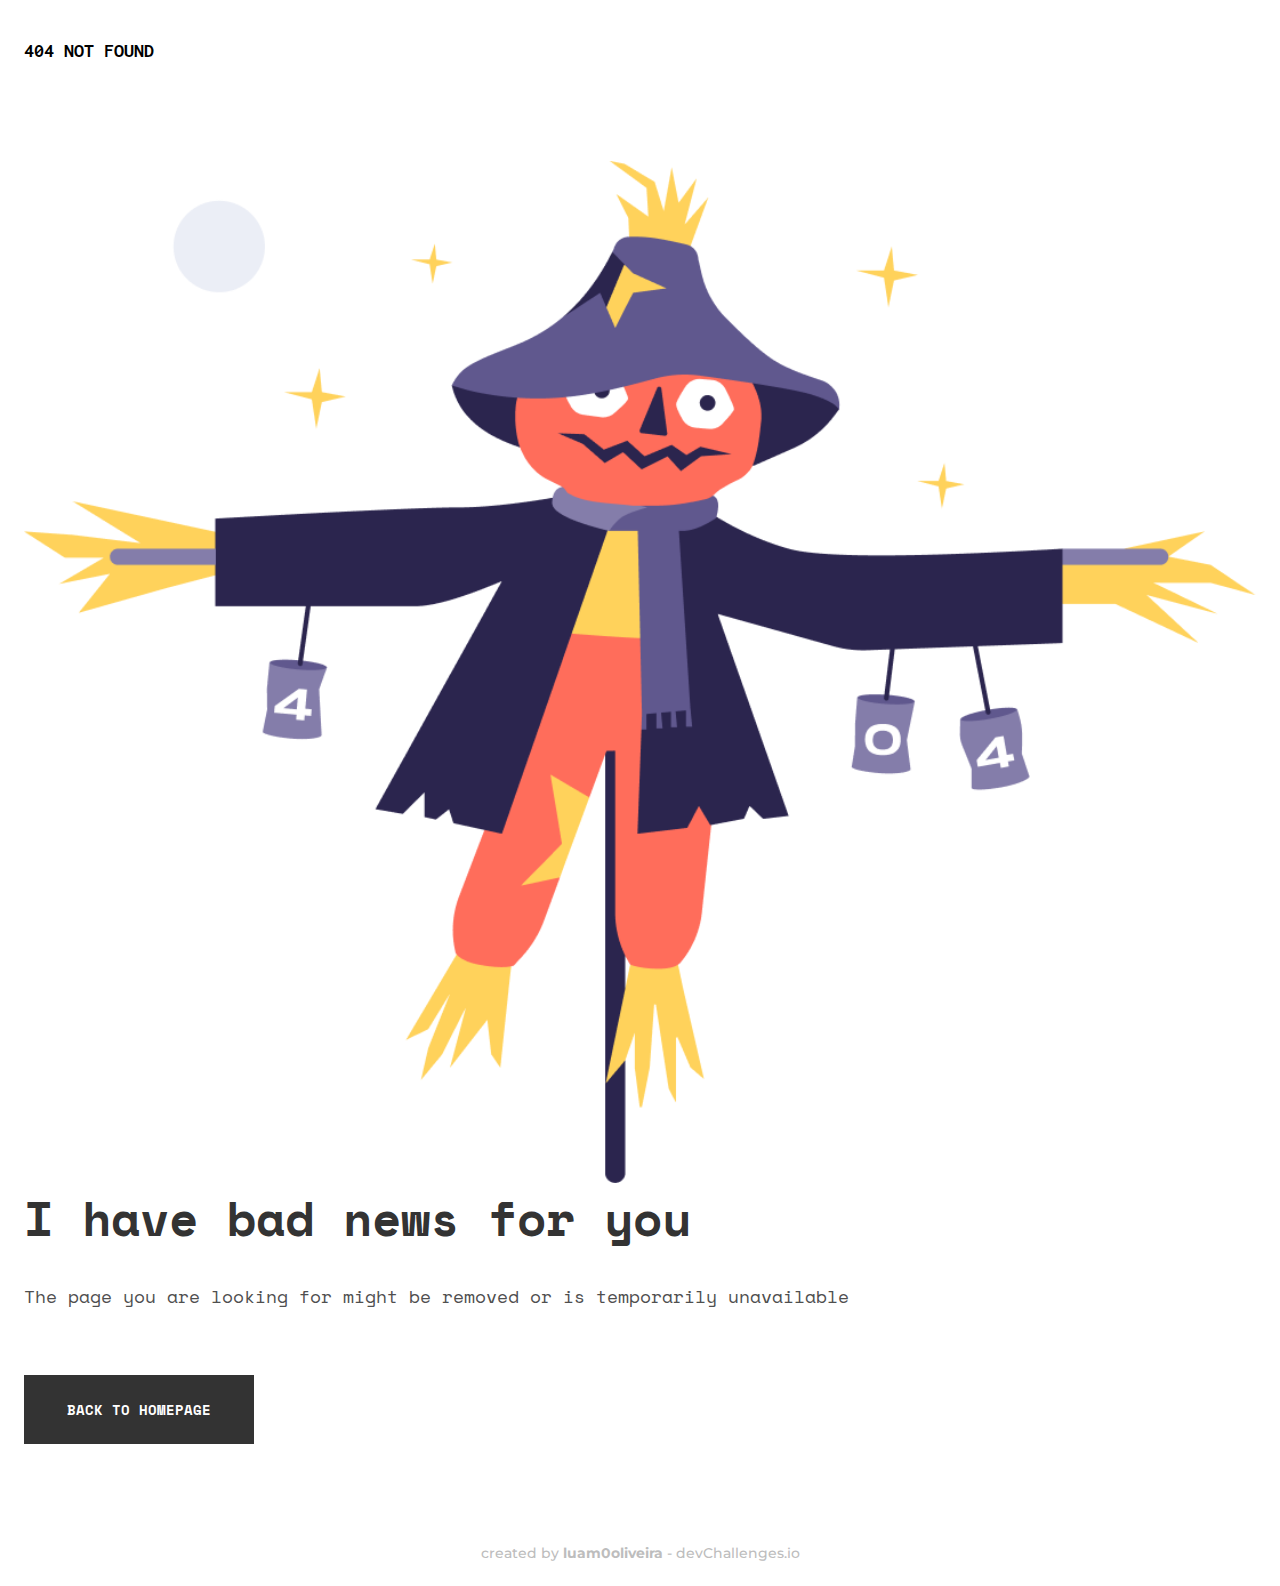
==== web-develop/404-not-found/index.html @ 0f83d6e8 "finished" ====
<!DOCTYPE html>
<html lang="en">
<head>
  <meta charset="UTF-8">
  <meta http-equiv="X-UA-Compatible" content="IE=edge">
  <meta name="viewport" content="width=device-width, initial-scale=1.0">
  <title>Document</title>
  <link rel="stylesheet" href="style.css" type="text/css">
</head>
<body>
  <header id="header">
    <h1>404 NOT FOUND</h1>
  </header>
  <main id="main">
    <img id="error-image" src="img/Scarecrow.png" alt="A straw man">
    <div id="error-text">
      <h2>I have bad news for you</h2>
      <p>The page you are looking for might be removed or is temporarily unavailable</p>
      <a id="btn-home" href="#">BACK TO HOMEPAGE</a>
    </div>
  </main>
  <footer id="footer">
    <address>created by <span>luam0oliveira</span> - devChallenges.io</address>
  </footer>
</body>
</html>
---- web-develop/404-not-found/style.css ----
@import url('https://fonts.googleapis.com/css2?family=Inconsolata:wght@700&family=Montserrat:wght@500;700&family=Space+Mono:wght@400;700&display=swap');

:root{
  font-size: 62.5%;
  --padding-sides: 7rem;
  /* colors var */
  --title-color: #333333;
  --text-color: #4F4F4F;
  --gray: #333333;
  --footer-font-color: #BDBDBD;
}

*{
  box-sizing: border-box;
}

body{
  margin: 0;
  padding: 0;
  width: 100%;
  height: 100vh;
  display: flex;
  flex-direction: column;
  justify-content: space-between;
  gap: 10rem;
}

img{
  width: 100%;
}

h1, h2, p{
  margin: 0;
}

/* HEADER */
#header{
  width: 100%;
  padding: 4rem var(--padding-sides) 0;
  font-family: Inconsolata, sans-serif;
  font-size: 1rem;
}

/* MAIN */
#main{
  display: grid;
  grid-template-columns: repeat(2,1fr);
  width: 100%;
  padding: 0 var(--padding-sides);
  column-gap: 12rem;
  font-family: 'Space Mono', sans-serif;
}

#error-text h2 {
  font-size: 6.4rem;
  font-weight: 700;
  line-height: 9.5rem;
  color: var(--title-color);
  margin-bottom: 3.6rem;
}

#error-text p{
  font-size: 2.4rem;
  font-weight: 400;
  color: var(--text-color);
  line-height: 3.6rem;
  width: 65%;
  margin-bottom: 6.4rem;
}

#btn-home {
  width: max-content;
  display: block;
  font-weight: 700;
  color: white;
  padding: 2.4rem 4.3rem;
  background-color: var(--gray);
  text-decoration: none;
  font-size: 1.4rem;
}


/* FOOTER */
#footer{
  padding: 0 0 2.4rem;
}

#footer address {
  text-align: center;
  font-style: normal;
  font-family: Montserrat, sans-serif;
  font-size: 1.4rem;
  font-weight: 500;
  color: var(--footer-font-color);
}

#footer address span{
  font-weight: 700;
}

@media only screen and (max-width:1300px){
  :root{
    --padding-sides: 2.4rem;
  }

  #main{
    grid-template-columns: 1fr;
  }

  #error-text h2{
    font-size: 4.8rem;
    margin-bottom: 3rem;
    line-height: 7rem;
  }

  #error-text p {
    font-size: 1.8rem;
    width: 100%;
    margin-bottom: 6.6rem;
    line-height: 2.6rem;
  }

}
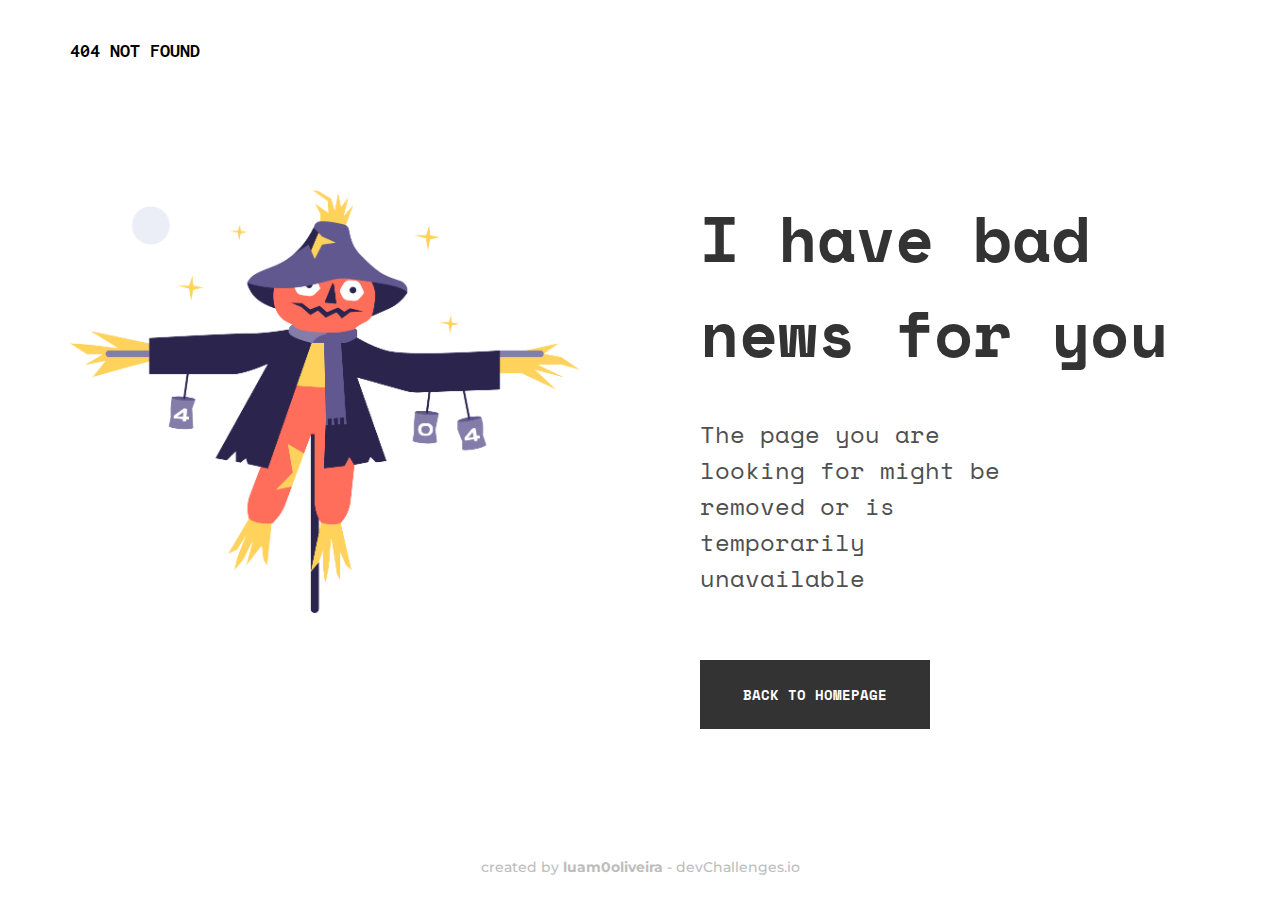
==== commit 2ccd5c65: "my-team-page finished" ====
--- a/web-develop/404-not-found/index.html
+++ b/web-develop/404-not-found/index.html
@@ -5,6 +5,7 @@
   <meta http-equiv="X-UA-Compatible" content="IE=edge">
   <meta name="viewport" content="width=device-width, initial-scale=1.0">
   <title>Document</title>
+  <link rel="icon" href="img/devchallenges.png">
   <link rel="stylesheet" href="style.css" type="text/css">
 </head>
 <body>
--- a/web-develop/404-not-found/style.css
+++ b/web-develop/404-not-found/style.css
@@ -98,13 +98,34 @@
   font-weight: 700;
 }
 
-@media only screen and (max-width:1300px){
+@media only screen and (max-width:1200px){
+  #main{
+    column-gap: 5rem;
+  }
+
+  #error-text h2{
+    font-size: 5.6rem;
+    line-height: 8rem;
+  }
+
+  #error-text p{
+    font-size: 2.2rem;
+    line-height: 3rem;
+    width: 100% ;
+  }
+  
+}
+
+@media only screen and (max-width:1024px){
   :root{
     --padding-sides: 2.4rem;
   }
+  body{
+    gap: 5rem;
+  }
 
   #main{
-    grid-template-columns: 1fr;
+    display: block;
   }
 
   #error-text h2{
